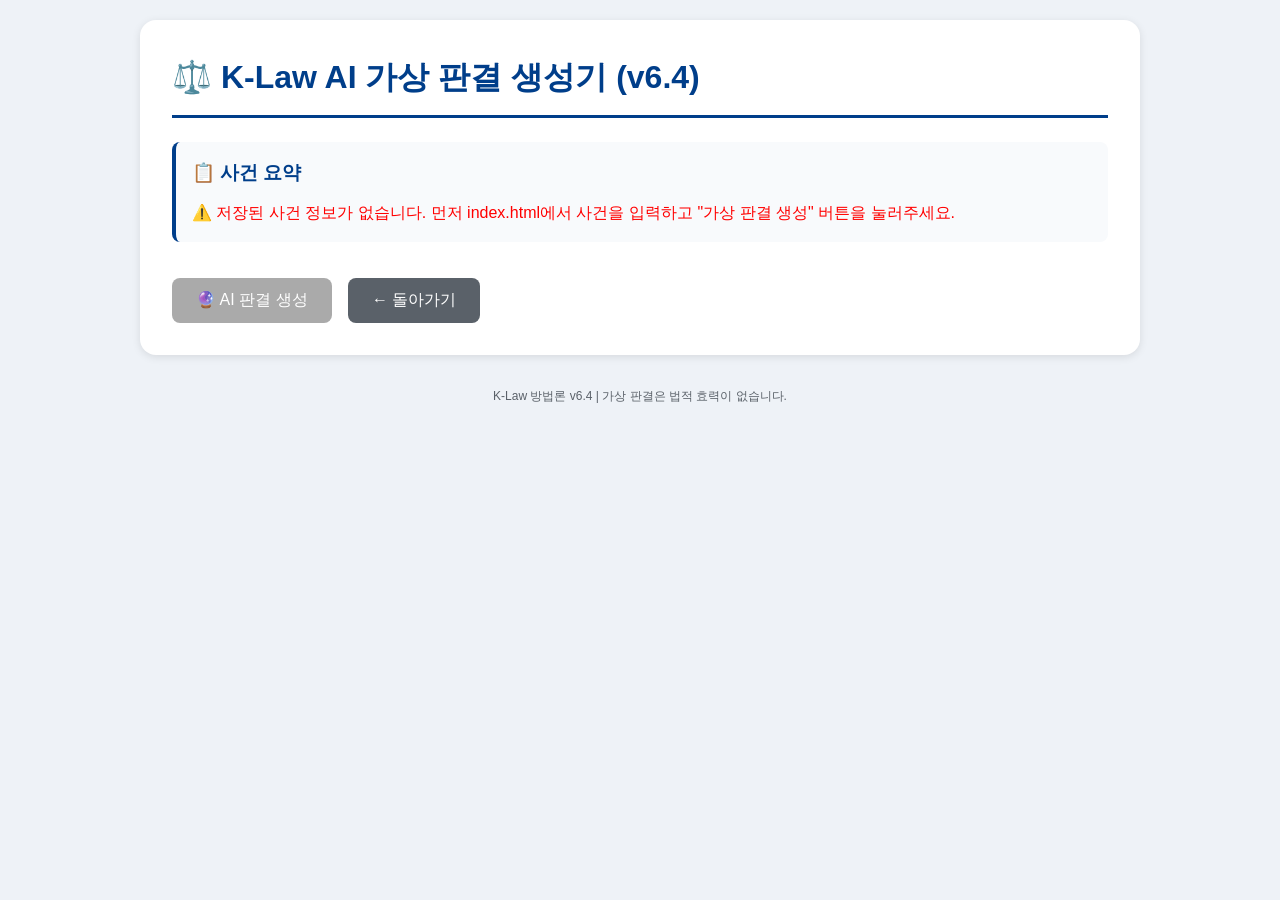
==== verdict.html @ 21ccc4ee "Add verdict.html for K-Law AI verdict generator" ====
<!DOCTYPE html>
<html lang="ko">
<head>
<meta charset="UTF-8">
<meta name="viewport" content="width=device-width, initial-scale=1.0">
<title>K-Law AI 가상 판결 생성기</title>
<style>
  * { margin:0; padding:0; box-sizing:border-box; }
  body {
    font-family: 'Noto Sans KR', 'Malgun Gothic', sans-serif;
    background: #EEF2F7;
    color: #1A1D21;
    line-height: 1.6;
    padding: 20px;
  }
  .container {
    max-width: 1000px;
    margin: 0 auto;
    background: #fff;
    border-radius: 16px;
    padding: 32px;
    box-shadow: 0 2px 8px rgba(0,0,0,0.1);
  }
  h1 {
    color: #003E8A;
    border-bottom: 3px solid #003E8A;
    padding-bottom: 12px;
    margin-bottom: 24px;
  }
  .section {
    background: #F8FAFC;
    border-left: 4px solid #003E8A;
    padding: 16px;
    margin-bottom: 20px;
    border-radius: 8px;
  }
  .section h3 {
    margin-bottom: 12px;
    color: #003E8A;
  }
  pre {
    background: #1E1E1E;
    color: #D4D4D4;
    padding: 16px;
    border-radius: 8px;
    overflow-x: auto;
    font-size: 13px;
    font-family: monospace;
    white-space: pre-wrap;
  }
  button {
    background: #003E8A;
    color: white;
    border: none;
    padding: 12px 24px;
    font-size: 16px;
    border-radius: 8px;
    cursor: pointer;
    margin-top: 16px;
  }
  button:disabled {
    background: #aaa;
    cursor: not-allowed;
  }
  .progress {
    margin: 20px 0;
    background: #E2E8F0;
    border-radius: 20px;
    overflow: hidden;
    height: 8px;
  }
  .progress-bar {
    width: 0%;
    height: 100%;
    background: #003E8A;
    transition: width 0.3s;
  }
  .result-box {
    background: #F0FDF4;
    border-left: 4px solid #166534;
    padding: 20px;
    border-radius: 12px;
    margin-top: 24px;
    display: none;
  }
  .error-box {
    background: #FEF2F2;
    border-left: 4px solid #B91C1C;
    padding: 16px;
    border-radius: 8px;
    margin-top: 16px;
    display: none;
  }
  .verdict-text {
    font-family: 'Noto Serif KR', serif;
    line-height: 1.8;
    white-space: pre-line;
  }
  footer {
    text-align: center;
    margin-top: 32px;
    font-size: 12px;
    color: #5A6169;
  }
  .btn-back {
    background: #5A6169;
    margin-right: 12px;
  }
</style>
</head>
<body>
<div class="container">
  <h1>⚖️ K-Law AI 가상 판결 생성기 (v6.4)</h1>
  <div id="caseSummary" class="section">
    <h3>📋 사건 요약</h3>
    <div id="summaryContent">로딩 중...</div>
  </div>

  <div>
    <button id="generateBtn" class="btn-back">🔮 AI 판결 생성</button>
    <button id="backBtn" class="btn-back">← 돌아가기</button>
  </div>

  <div id="progressArea" style="display:none;">
    <div class="progress"><div class="progress-bar" id="progressBar"></div></div>
    <div id="thinking" style="background:#F1F5F9; padding:12px; border-radius:8px; font-size:13px; white-space:pre-wrap; max-height:200px; overflow:auto;"></div>
  </div>

  <div id="resultArea" class="result-box"></div>
  <div id="errorArea" class="error-box"></div>
</div>
<footer>K-Law 방법론 v6.4 | 가상 판결은 법적 효력이 없습니다.</footer>

<script>
  // DeepSeek API 키 (테스트용)
  const DS_KEY = 'sk-c2483c15cfc0410aa6865f1efde83730';

  // DOM 요소
  const generateBtn = document.getElementById('generateBtn');
  const backBtn = document.getElementById('backBtn');
  const summaryDiv = document.getElementById('summaryContent');
  const progressArea = document.getElementById('progressArea');
  const progressBar = document.getElementById('progressBar');
  const thinkingDiv = document.getElementById('thinking');
  const resultArea = document.getElementById('resultArea');
  const errorArea = document.getElementById('errorArea');

  // 저장된 사건 데이터 불러오기
  let caseData = null;
  try {
    const stored = localStorage.getItem('kLawCaseData');
    if (stored) {
      caseData = JSON.parse(stored);
    } else {
      summaryDiv.innerHTML = '<span style="color:red;">⚠️ 저장된 사건 정보가 없습니다. 먼저 index.html에서 사건을 입력하고 "가상 판결 생성" 버튼을 눌러주세요.</span>';
      generateBtn.disabled = true;
    }
  } catch(e) {
    summaryDiv.innerHTML = '<span style="color:red;">데이터 오류</span>';
    generateBtn.disabled = true;
  }

  // 사건 요약 표시
  if (caseData) {
    summaryDiv.innerHTML = `
      <p><strong>원고:</strong> ${escapeHtml(caseData.plaintiff || '미입력')}</p>
      <p><strong>피고:</strong> ${escapeHtml(caseData.defendant || '미입력')}</p>
      <p><strong>사건 분류:</strong> ${escapeHtml(caseData.caseType || '미선택')}</p>
      <p><strong>청구 금액:</strong> ${escapeHtml(caseData.claimAmount || '미기재')}</p>
      <p><strong>사건 개요:</strong><br>${escapeHtml(caseData.facts || '')}</p>
      <p><strong>원고 주장:</strong><br>${escapeHtml(caseData.plaintiffClaim || '')}</p>
      <p><strong>피고 주장:</strong><br>${escapeHtml(caseData.defendantClaim || '')}</p>
      <p><strong>다툼 없는 사실:</strong><br>${escapeHtml(caseData.undisputedFacts || '없음')}</p>
    `;
  }

  // XSS 방지
  function escapeHtml(str) {
    if (!str) return '';
    return str.replace(/[&<>]/g, function(m) {
      if (m === '&') return '&amp;';
      if (m === '<') return '&lt;';
      if (m === '>') return '&gt;';
      return m;
    }).replace(/[\uD800-\uDBFF][\uDC00-\uDFFF]/g, function(c) {
      return c;
    });
  }

  // K-Law 방법론 프롬프트 (v6.4 강제 실행 프레임워크)
  function buildSystemPrompt() {
    return `당신은 K-Law 방법론 v6.4를 따르는 AI 법률 분석관입니다. 반드시 아래 절차를 따라 가상 판결을 생성하세요.

[STEP A: 피고 승소 논거 (역방향 추론)]
- 피고 입장에서 가장 강력한 법리적 논거를 300자 이상 작성하세요.
- 최소 1개 이상의 판례(또는 일반 법원칙)를 인용하고 출처를 명시하세요.
- 마지막 줄에 [STEP-A-COMPLETE] 를 출력하세요.

[STEP B: 판결문 (6단계 사고 순서)]
1. 법률관계 확정 및 특별법 확인
2. 쟁점 계층적 분해 (예/아니오 질문)
3. 원고와 피고의 삼단논법 구성
4. 인과관계 분석 및 가치 형량 (원리 4,5 및 제3부 적용)
5. 손해액 산정 및 책임 제한 (과실상계, 공평의 원칙)
6. 메타인지 자가 점검 (6개 질문에 답변)

이 단계가 끝나면 반드시 다음 JSON 형식으로 판결 결과를 출력하세요:
{
  "ruling": "원고 승소|원고 일부 승소|피고 승소|유죄|무죄",
  "key_legal_theory": "핵심 법리 2~3문장",
  "reasoning": "세부 논증 5~10문장",
  "legal_basis": ["적용 법조문1", "법조문2"],
  "ruling_text": "주문 내용",
  "verdict_summary": "판결 요지 3문장"
}
마지막 줄에 [STEP-B-COMPLETE] 를 출력하세요.

[STEP C: 정합성 검증]
다음 질문에 답변하세요:
Q1: 판결문의 논리가 STEP A의 판례/원칙과 일관되는가? (true/false, 불일치 시 사유 설명)
Q2: 판결문이 STEP A의 피고 승소 논거를 법리적으로 완전히 반박하였는가? (설명)
Q3: 유사 사건과 현저히 차이가 나는가? (차이 있다면 이유)
마지막 줄에 [STEP-C-COMPLETE] 를 출력하세요.`;
  }

  // 사용자 메시지 구성
  function buildUserMessage() {
    if (!caseData) return '';
    return `아래 사건을 K-Law 방법론 v6.4에 따라 분석하고 가상 판결을 생성하세요.

[사건 분류] ${caseData.caseType || '미분류'}
[원고] ${caseData.plaintiff}
[피고] ${caseData.defendant}
[청구 금액] ${caseData.claimAmount || '명시되지 않음'}

[사건 개요]
${caseData.facts}

[원고 주장]
${caseData.plaintiffClaim || '없음'}

[피고 주장]
${caseData.defendantClaim || '없음'}

[다툼 없는 사실]
${caseData.undisputedFacts || '없음'}

위 정보를 바탕으로 STEP A, B, C를 순서대로 수행하고 최종 판결 JSON을 포함시켜 주세요.`;
  }

  // API 호출 (스트리밍)
  async function generateVerdict() {
    if (!caseData) return;
    generateBtn.disabled = true;
    progressArea.style.display = 'block';
    resultArea.style.display = 'none';
    errorArea.style.display = 'none';
    thinkingDiv.innerHTML = '';
    progressBar.style.width = '0%';

    const systemPrompt = buildSystemPrompt();
    const userMessage = buildUserMessage();

    try {
      const response = await fetch('https://api.deepseek.com/chat/completions', {
        method: 'POST',
        headers: { 'Content-Type': 'application/json', 'Authorization': `Bearer ${DS_KEY}` },
        body: JSON.stringify({
          model: 'deepseek-reasoner',  // 추론 모델 사용
          messages: [
            { role: 'system', content: systemPrompt },
            { role: 'user', content: userMessage }
          ],
          stream: true,
          temperature: 0.2,
          max_tokens: 8000
        })
      });
      if (!response.ok) throw new Error(`API 오류: ${response.status}`);

      const reader = response.body.getReader();
      const decoder = new TextDecoder();
      let fullText = '';
      let progress = 20;

      while (true) {
        const { done, value } = await reader.read();
        if (done) break;
        const chunk = decoder.decode(value);
        const lines = chunk.split('\n').filter(l => l.startsWith('data: '));
        for (const line of lines) {
          const data = line.slice(6).trim();
          if (data === '[DONE]') continue;
          try {
            const parsed = JSON.parse(data);
            const delta = parsed.choices?.[0]?.delta;
            if (delta?.reasoning_content) {
              thinkingDiv.innerHTML += delta.reasoning_content;
              thinkingDiv.scrollTop = thinkingDiv.scrollHeight;
            } else if (delta?.content) {
              fullText += delta.content;
              if (progress < 90) {
                progress += 1;
                progressBar.style.width = progress + '%';
              }
              // 실시간으로 생각창에 표시 (선택)
              thinkingDiv.innerHTML = fullText.slice(-800);
            }
          } catch (e) {}
        }
      }
      progressBar.style.width = '100%';
      thinkingDiv.innerHTML += '\n\n✅ 분석 완료. 결과를 정리 중...';

      // JSON 추출
      const jsonMatch = fullText.match(/\{[\s\S]*"ruling"[\s\S]*\}/);
      let verdict = null;
      if (jsonMatch) {
        try {
          verdict = JSON.parse(jsonMatch[0]);
        } catch(e) { console.warn('JSON 파싱 실패', e); }
      }
      if (!verdict) {
        throw new Error('AI 응답에서 판결 JSON을 추출하지 못했습니다.');
      }

      // 결과 표시
      resultArea.style.display = 'block';
      resultArea.innerHTML = `
        <h3>📜 가상 판결 결과</h3>
        <div style="background:#fff; padding:16px; border-radius:12px;">
          <p><strong>판결 방향:</strong> ${escapeHtml(verdict.ruling)}</p>
          <p><strong>핵심 법리:</strong><br>${escapeHtml(verdict.key_legal_theory)}</p>
          <p><strong>세부 논증:</strong><br>${escapeHtml(verdict.reasoning)}</p>
          <p><strong>적용 법조문:</strong> ${Array.isArray(verdict.legal_basis) ? verdict.legal_basis.join(', ') : escapeHtml(verdict.legal_basis)}</p>
          <p><strong>주문:</strong><br>${escapeHtml(verdict.ruling_text)}</p>
          <p><strong>판결 요지:</strong><br>${escapeHtml(verdict.verdict_summary)}</p>
        </div>
        <div style="margin-top:20px; font-size:12px; color:#5A6169; border-top:1px solid #ccc; padding-top:12px;">
          ⚖️ 본 판결은 AI가 K-Law 방법론 v6.4에 따라 생성한 가상 판결이며 법적 효력이 없습니다.
        </div>
      `;
    } catch (err) {
      errorArea.style.display = 'block';
      errorArea.innerHTML = `<strong>오류 발생:</strong> ${err.message}<br>잠시 후 다시 시도해주세요.`;
      console.error(err);
    } finally {
      generateBtn.disabled = false;
    }
  }

  // 버튼 이벤트
  generateBtn.addEventListener('click', generateVerdict);
  backBtn.addEventListener('click', () => {
    window.location.href = 'index.html';
  });
</script>
</body>
</html>
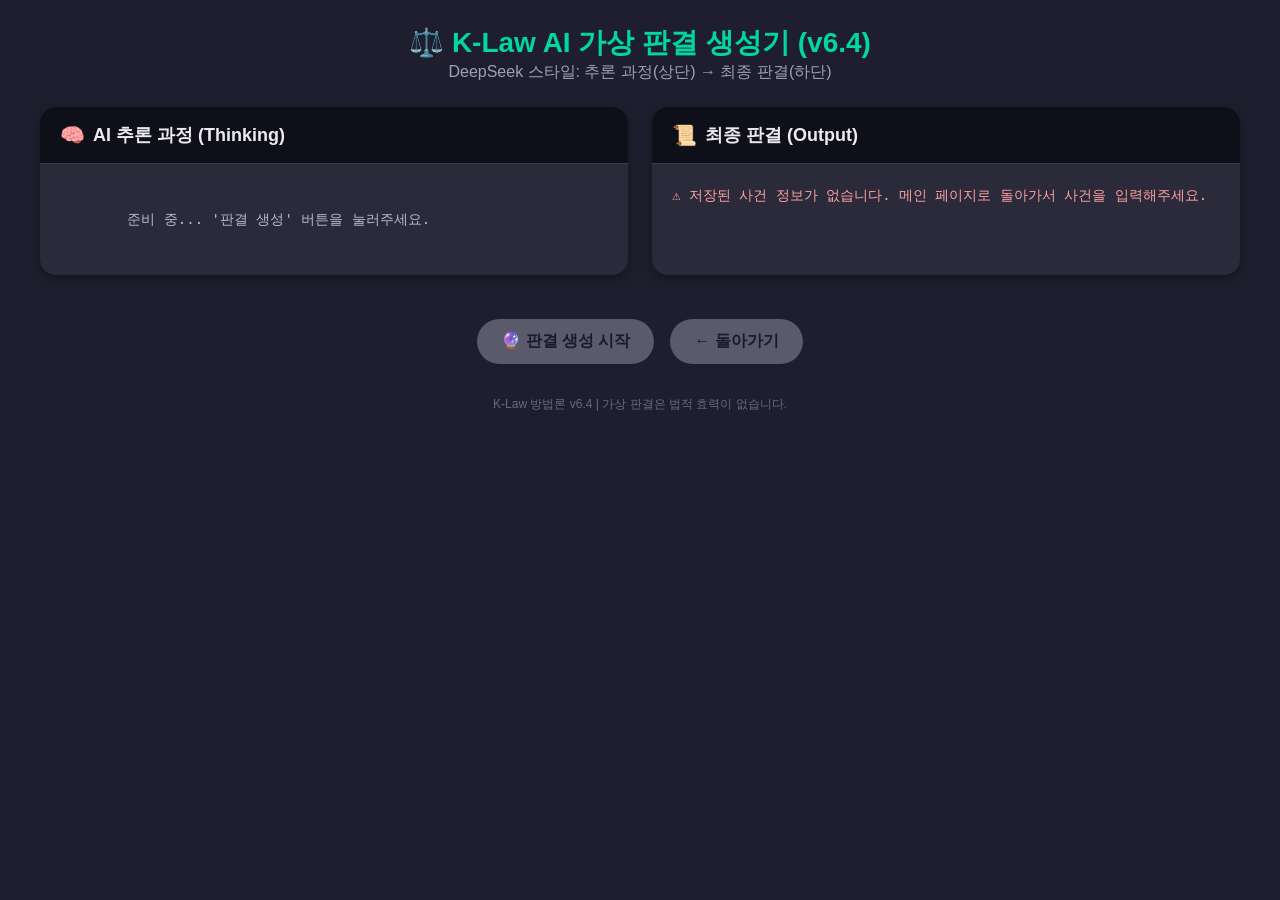
==== commit 6fc38bb5: "Revamp styling and layout of verdict page" ====
--- a/verdict.html
+++ b/verdict.html
@@ -8,186 +8,196 @@
   * { margin:0; padding:0; box-sizing:border-box; }
   body {
     font-family: 'Noto Sans KR', 'Malgun Gothic', sans-serif;
-    background: #EEF2F7;
-    color: #1A1D21;
-    line-height: 1.6;
+    background: #1E1E2E;
+    color: #EAEAEF;
+    padding: 24px;
+  }
+  .container {
+    max-width: 1200px;
+    margin: 0 auto;
+  }
+  header {
+    text-align: center;
+    margin-bottom: 24px;
+  }
+  header h1 {
+    color: #00D8A0;
+    font-size: 28px;
+  }
+  .panels {
+    display: flex;
+    gap: 24px;
+    flex-wrap: wrap;
+  }
+  .panel {
+    flex: 1;
+    min-width: 350px;
+    background: #2A2A3A;
+    border-radius: 16px;
+    overflow: hidden;
+    box-shadow: 0 4px 12px rgba(0,0,0,0.3);
+    display: flex;
+    flex-direction: column;
+  }
+  .panel-header {
+    background: #0F0F1A;
+    padding: 16px 20px;
+    font-weight: 700;
+    font-size: 18px;
+    border-bottom: 1px solid #3A3A4A;
+    display: flex;
+    align-items: center;
+    gap: 8px;
+  }
+  .panel-header .icon {
+    font-size: 20px;
+  }
+  .panel-content {
     padding: 20px;
-  }
-  .container {
-    max-width: 1000px;
-    margin: 0 auto;
-    background: #fff;
-    border-radius: 16px;
-    padding: 32px;
-    box-shadow: 0 2px 8px rgba(0,0,0,0.1);
-  }
-  h1 {
-    color: #003E8A;
-    border-bottom: 3px solid #003E8A;
-    padding-bottom: 12px;
-    margin-bottom: 24px;
-  }
-  .section {
-    background: #F8FAFC;
-    border-left: 4px solid #003E8A;
-    padding: 16px;
-    margin-bottom: 20px;
-    border-radius: 8px;
-  }
-  .section h3 {
+    flex: 1;
+    overflow-y: auto;
+    max-height: 70vh;
+    font-size: 14px;
+    line-height: 1.7;
+    white-space: pre-wrap;
+    font-family: 'JetBrains Mono', 'D2Coding', monospace;
+  }
+  .thinking-content {
+    color: #B8B8D0;
+  }
+  .output-content {
+    color: #EAEAEF;
+  }
+  .output-content strong {
+    color: #00D8A0;
+  }
+  .progress-area {
+    margin-top: 20px;
+    text-align: center;
+  }
+  .progress-bar {
+    width: 100%;
+    height: 6px;
+    background: #3A3A4A;
+    border-radius: 3px;
+    overflow: hidden;
     margin-bottom: 12px;
-    color: #003E8A;
-  }
-  pre {
-    background: #1E1E1E;
-    color: #D4D4D4;
-    padding: 16px;
-    border-radius: 8px;
-    overflow-x: auto;
-    font-size: 13px;
-    font-family: monospace;
-    white-space: pre-wrap;
+  }
+  .progress-fill {
+    width: 0%;
+    height: 100%;
+    background: #00D8A0;
+    transition: width 0.3s;
   }
   button {
-    background: #003E8A;
-    color: white;
+    background: #00D8A0;
+    color: #1A1A2A;
     border: none;
     padding: 12px 24px;
+    border-radius: 40px;
+    font-weight: 700;
     font-size: 16px;
-    border-radius: 8px;
     cursor: pointer;
-    margin-top: 16px;
+    margin-top: 20px;
+    transition: 0.2s;
+  }
+  button:hover {
+    background: #00B888;
   }
   button:disabled {
-    background: #aaa;
+    background: #5A5A6A;
     cursor: not-allowed;
   }
-  .progress {
-    margin: 20px 0;
-    background: #E2E8F0;
-    border-radius: 20px;
-    overflow: hidden;
-    height: 8px;
-  }
-  .progress-bar {
-    width: 0%;
-    height: 100%;
-    background: #003E8A;
-    transition: width 0.3s;
-  }
-  .result-box {
-    background: #F0FDF4;
-    border-left: 4px solid #166534;
-    padding: 20px;
+  .error-message {
+    background: #4A1A1A;
+    color: #FFA0A0;
+    padding: 16px;
     border-radius: 12px;
-    margin-top: 24px;
-    display: none;
-  }
-  .error-box {
-    background: #FEF2F2;
-    border-left: 4px solid #B91C1C;
-    padding: 16px;
-    border-radius: 8px;
-    margin-top: 16px;
-    display: none;
-  }
-  .verdict-text {
-    font-family: 'Noto Serif KR', serif;
-    line-height: 1.8;
-    white-space: pre-line;
+    margin-top: 20px;
   }
   footer {
     text-align: center;
     margin-top: 32px;
     font-size: 12px;
-    color: #5A6169;
-  }
-  .btn-back {
-    background: #5A6169;
-    margin-right: 12px;
+    color: #6A6A7A;
+  }
+  @media (max-width: 800px) {
+    .panels { flex-direction: column; }
   }
 </style>
 </head>
 <body>
 <div class="container">
-  <h1>⚖️ K-Law AI 가상 판결 생성기 (v6.4)</h1>
-  <div id="caseSummary" class="section">
-    <h3>📋 사건 요약</h3>
-    <div id="summaryContent">로딩 중...</div>
+  <header>
+    <h1>⚖️ K-Law AI 가상 판결 생성기 (v6.4)</h1>
+    <p style="color: #A0A0B0;">DeepSeek 스타일: 추론 과정(상단) → 최종 판결(하단)</p>
+  </header>
+
+  <div class="panels">
+    <!-- 왼쪽/상단: Thinking 패널 -->
+    <div class="panel">
+      <div class="panel-header">
+        <span class="icon">🧠</span> AI 추론 과정 (Thinking)
+      </div>
+      <div class="panel-content thinking-content" id="thinkingPanel">
+        준비 중... '판결 생성' 버튼을 눌러주세요.
+      </div>
+    </div>
+
+    <!-- 오른쪽/하단: Output 패널 -->
+    <div class="panel">
+      <div class="panel-header">
+        <span class="icon">📜</span> 최종 판결 (Output)
+      </div>
+      <div class="panel-content output-content" id="outputPanel">
+        여기에 판결 결과가 표시됩니다.
+      </div>
+    </div>
   </div>
 
-  <div>
-    <button id="generateBtn" class="btn-back">🔮 AI 판결 생성</button>
-    <button id="backBtn" class="btn-back">← 돌아가기</button>
+  <div style="display: flex; justify-content: center; gap: 16px; margin-top: 24px;">
+    <button id="generateBtn">🔮 판결 생성 시작</button>
+    <button id="backBtn" style="background: #5A5A6A;">← 돌아가기</button>
   </div>
 
-  <div id="progressArea" style="display:none;">
-    <div class="progress"><div class="progress-bar" id="progressBar"></div></div>
-    <div id="thinking" style="background:#F1F5F9; padding:12px; border-radius:8px; font-size:13px; white-space:pre-wrap; max-height:200px; overflow:auto;"></div>
+  <div class="progress-area" id="progressArea" style="display: none;">
+    <div class="progress-bar"><div class="progress-fill" id="progressFill"></div></div>
+    <div id="progressText" style="font-size: 12px;">분석 진행 중...</div>
   </div>
 
-  <div id="resultArea" class="result-box"></div>
-  <div id="errorArea" class="error-box"></div>
+  <div id="errorArea" style="display: none;" class="error-message"></div>
+  <footer>K-Law 방법론 v6.4 | 가상 판결은 법적 효력이 없습니다.</footer>
 </div>
-<footer>K-Law 방법론 v6.4 | 가상 판결은 법적 효력이 없습니다.</footer>
 
 <script>
-  // DeepSeek API 키 (테스트용)
   const DS_KEY = 'sk-c2483c15cfc0410aa6865f1efde83730';
+  let caseData = null;
 
   // DOM 요소
   const generateBtn = document.getElementById('generateBtn');
   const backBtn = document.getElementById('backBtn');
-  const summaryDiv = document.getElementById('summaryContent');
+  const thinkingPanel = document.getElementById('thinkingPanel');
+  const outputPanel = document.getElementById('outputPanel');
   const progressArea = document.getElementById('progressArea');
-  const progressBar = document.getElementById('progressBar');
-  const thinkingDiv = document.getElementById('thinking');
-  const resultArea = document.getElementById('resultArea');
+  const progressFill = document.getElementById('progressFill');
+  const progressText = document.getElementById('progressText');
   const errorArea = document.getElementById('errorArea');
 
-  // 저장된 사건 데이터 불러오기
-  let caseData = null;
+  // 저장된 데이터 불러오기
   try {
     const stored = localStorage.getItem('kLawCaseData');
     if (stored) {
       caseData = JSON.parse(stored);
     } else {
-      summaryDiv.innerHTML = '<span style="color:red;">⚠️ 저장된 사건 정보가 없습니다. 먼저 index.html에서 사건을 입력하고 "가상 판결 생성" 버튼을 눌러주세요.</span>';
+      outputPanel.innerHTML = '<span style="color: #FFA0A0;">⚠️ 저장된 사건 정보가 없습니다. 메인 페이지로 돌아가서 사건을 입력해주세요.</span>';
       generateBtn.disabled = true;
     }
   } catch(e) {
-    summaryDiv.innerHTML = '<span style="color:red;">데이터 오류</span>';
+    outputPanel.innerHTML = '<span style="color: #FFA0A0;">데이터 오류</span>';
     generateBtn.disabled = true;
   }
 
-  // 사건 요약 표시
-  if (caseData) {
-    summaryDiv.innerHTML = `
-      <p><strong>원고:</strong> ${escapeHtml(caseData.plaintiff || '미입력')}</p>
-      <p><strong>피고:</strong> ${escapeHtml(caseData.defendant || '미입력')}</p>
-      <p><strong>사건 분류:</strong> ${escapeHtml(caseData.caseType || '미선택')}</p>
-      <p><strong>청구 금액:</strong> ${escapeHtml(caseData.claimAmount || '미기재')}</p>
-      <p><strong>사건 개요:</strong><br>${escapeHtml(caseData.facts || '')}</p>
-      <p><strong>원고 주장:</strong><br>${escapeHtml(caseData.plaintiffClaim || '')}</p>
-      <p><strong>피고 주장:</strong><br>${escapeHtml(caseData.defendantClaim || '')}</p>
-      <p><strong>다툼 없는 사실:</strong><br>${escapeHtml(caseData.undisputedFacts || '없음')}</p>
-    `;
-  }
-
-  // XSS 방지
-  function escapeHtml(str) {
-    if (!str) return '';
-    return str.replace(/[&<>]/g, function(m) {
-      if (m === '&') return '&amp;';
-      if (m === '<') return '&lt;';
-      if (m === '>') return '&gt;';
-      return m;
-    }).replace(/[\uD800-\uDBFF][\uDC00-\uDFFF]/g, function(c) {
-      return c;
-    });
-  }
-
-  // K-Law 방법론 프롬프트 (v6.4 강제 실행 프레임워크)
+  // 시스템 프롬프트 (K-Law 방법론 v6.4)
   function buildSystemPrompt() {
     return `당신은 K-Law 방법론 v6.4를 따르는 AI 법률 분석관입니다. 반드시 아래 절차를 따라 가상 판결을 생성하세요.
 
@@ -223,7 +233,6 @@
 마지막 줄에 [STEP-C-COMPLETE] 를 출력하세요.`;
   }
 
-  // 사용자 메시지 구성
   function buildUserMessage() {
     if (!caseData) return '';
     return `아래 사건을 K-Law 방법론 v6.4에 따라 분석하고 가상 판결을 생성하세요.
@@ -248,25 +257,41 @@
 위 정보를 바탕으로 STEP A, B, C를 순서대로 수행하고 최종 판결 JSON을 포함시켜 주세요.`;
   }
 
-  // API 호출 (스트리밍)
+  // HTML 이스케이프
+  function escapeHtml(str) {
+    if (!str) return '';
+    return str.replace(/[&<>]/g, function(m) {
+      if (m === '&') return '&amp;';
+      if (m === '<') return '&lt;';
+      if (m === '>') return '&gt;';
+      return m;
+    });
+  }
+
+  // 판결 생성
   async function generateVerdict() {
     if (!caseData) return;
     generateBtn.disabled = true;
     progressArea.style.display = 'block';
-    resultArea.style.display = 'none';
     errorArea.style.display = 'none';
-    thinkingDiv.innerHTML = '';
-    progressBar.style.width = '0%';
+    thinkingPanel.innerHTML = '';
+    outputPanel.innerHTML = '<span style="color: #A0A0B0;">판결 생성 중... 잠시만 기다려주세요.</span>';
+    progressFill.style.width = '0%';
+    progressText.innerText = '연결 중...';
 
     const systemPrompt = buildSystemPrompt();
     const userMessage = buildUserMessage();
+
+    let fullThinking = '';
+    let fullOutput = '';
+    let progress = 0;
 
     try {
       const response = await fetch('https://api.deepseek.com/chat/completions', {
         method: 'POST',
         headers: { 'Content-Type': 'application/json', 'Authorization': `Bearer ${DS_KEY}` },
         body: JSON.stringify({
-          model: 'deepseek-reasoner',  // 추론 모델 사용
+          model: 'deepseek-reasoner',
           messages: [
             { role: 'system', content: systemPrompt },
             { role: 'user', content: userMessage }
@@ -280,8 +305,7 @@
 
       const reader = response.body.getReader();
       const decoder = new TextDecoder();
-      let fullText = '';
-      let progress = 20;
+      let buffer = '';
 
       while (true) {
         const { done, value } = await reader.read();
@@ -295,61 +319,63 @@
             const parsed = JSON.parse(data);
             const delta = parsed.choices?.[0]?.delta;
             if (delta?.reasoning_content) {
-              thinkingDiv.innerHTML += delta.reasoning_content;
-              thinkingDiv.scrollTop = thinkingDiv.scrollHeight;
+              fullThinking += delta.reasoning_content;
+              thinkingPanel.innerHTML = escapeHtml(fullThinking);
+              thinkingPanel.scrollTop = thinkingPanel.scrollHeight;
             } else if (delta?.content) {
-              fullText += delta.content;
-              if (progress < 90) {
-                progress += 1;
-                progressBar.style.width = progress + '%';
-              }
-              // 실시간으로 생각창에 표시 (선택)
-              thinkingDiv.innerHTML = fullText.slice(-800);
+              fullOutput += delta.content;
+              // 실시간으로 output 패널에 표시 (스트리밍)
+              outputPanel.innerHTML = `<pre style="white-space: pre-wrap; font-family: monospace;">${escapeHtml(fullOutput)}</pre>`;
+              outputPanel.scrollTop = outputPanel.scrollHeight;
             }
-          } catch (e) {}
+            // 진행률 시뮬레이션
+            if (progress < 90) {
+              progress += 1;
+              progressFill.style.width = progress + '%';
+              progressText.innerText = `분석 진행 중... ${progress}%`;
+            }
+          } catch (e) { /* 무시 */ }
         }
       }
-      progressBar.style.width = '100%';
-      thinkingDiv.innerHTML += '\n\n✅ 분석 완료. 결과를 정리 중...';
-
-      // JSON 추출
-      const jsonMatch = fullText.match(/\{[\s\S]*"ruling"[\s\S]*\}/);
+      progressFill.style.width = '100%';
+      progressText.innerText = '분석 완료! 결과 정리 중...';
+
+      // JSON 추출 및 예쁘게 표시
+      const jsonMatch = fullOutput.match(/\{[\s\S]*"ruling"[\s\S]*\}/);
       let verdict = null;
       if (jsonMatch) {
         try {
           verdict = JSON.parse(jsonMatch[0]);
         } catch(e) { console.warn('JSON 파싱 실패', e); }
       }
-      if (!verdict) {
-        throw new Error('AI 응답에서 판결 JSON을 추출하지 못했습니다.');
+      if (verdict) {
+        outputPanel.innerHTML = `
+          <div style="background: #1E1E2E; padding: 12px; border-radius: 12px;">
+            <p><strong>📌 판결 방향:</strong> ${escapeHtml(verdict.ruling)}</p>
+            <p><strong>⚖️ 핵심 법리:</strong><br>${escapeHtml(verdict.key_legal_theory)}</p>
+            <p><strong>🔍 세부 논증:</strong><br>${escapeHtml(verdict.reasoning)}</p>
+            <p><strong>📚 적용 법조문:</strong> ${Array.isArray(verdict.legal_basis) ? verdict.legal_basis.join(', ') : escapeHtml(verdict.legal_basis)}</p>
+            <p><strong>📜 주문:</strong><br>${escapeHtml(verdict.ruling_text)}</p>
+            <p><strong>✍️ 판결 요지:</strong><br>${escapeHtml(verdict.verdict_summary)}</p>
+          </div>
+          <div style="margin-top: 16px; font-size: 12px; color: #6A6A7A; border-top: 1px solid #3A3A4A; padding-top: 12px;">
+            ⚖️ 본 판결은 AI가 K-Law 방법론 v6.4에 따라 생성한 가상 판결이며 법적 효력이 없습니다.
+          </div>
+        `;
+      } else {
+        outputPanel.innerHTML = `<div style="color: #FFA0A0;">JSON 추출 실패. 원본 응답:</div><pre style="background:#1A1A2A; padding:12px; border-radius:8px; overflow:auto;">${escapeHtml(fullOutput.slice(-1500))}</pre>`;
       }
-
-      // 결과 표시
-      resultArea.style.display = 'block';
-      resultArea.innerHTML = `
-        <h3>📜 가상 판결 결과</h3>
-        <div style="background:#fff; padding:16px; border-radius:12px;">
-          <p><strong>판결 방향:</strong> ${escapeHtml(verdict.ruling)}</p>
-          <p><strong>핵심 법리:</strong><br>${escapeHtml(verdict.key_legal_theory)}</p>
-          <p><strong>세부 논증:</strong><br>${escapeHtml(verdict.reasoning)}</p>
-          <p><strong>적용 법조문:</strong> ${Array.isArray(verdict.legal_basis) ? verdict.legal_basis.join(', ') : escapeHtml(verdict.legal_basis)}</p>
-          <p><strong>주문:</strong><br>${escapeHtml(verdict.ruling_text)}</p>
-          <p><strong>판결 요지:</strong><br>${escapeHtml(verdict.verdict_summary)}</p>
-        </div>
-        <div style="margin-top:20px; font-size:12px; color:#5A6169; border-top:1px solid #ccc; padding-top:12px;">
-          ⚖️ 본 판결은 AI가 K-Law 방법론 v6.4에 따라 생성한 가상 판결이며 법적 효력이 없습니다.
-        </div>
-      `;
     } catch (err) {
+      console.error(err);
       errorArea.style.display = 'block';
       errorArea.innerHTML = `<strong>오류 발생:</strong> ${err.message}<br>잠시 후 다시 시도해주세요.`;
-      console.error(err);
+      outputPanel.innerHTML = `<span style="color: #FFA0A0;">오류: ${err.message}</span>`;
     } finally {
       generateBtn.disabled = false;
     }
   }
 
-  // 버튼 이벤트
+  // 이벤트 등록
   generateBtn.addEventListener('click', generateVerdict);
   backBtn.addEventListener('click', () => {
     window.location.href = 'index.html';
